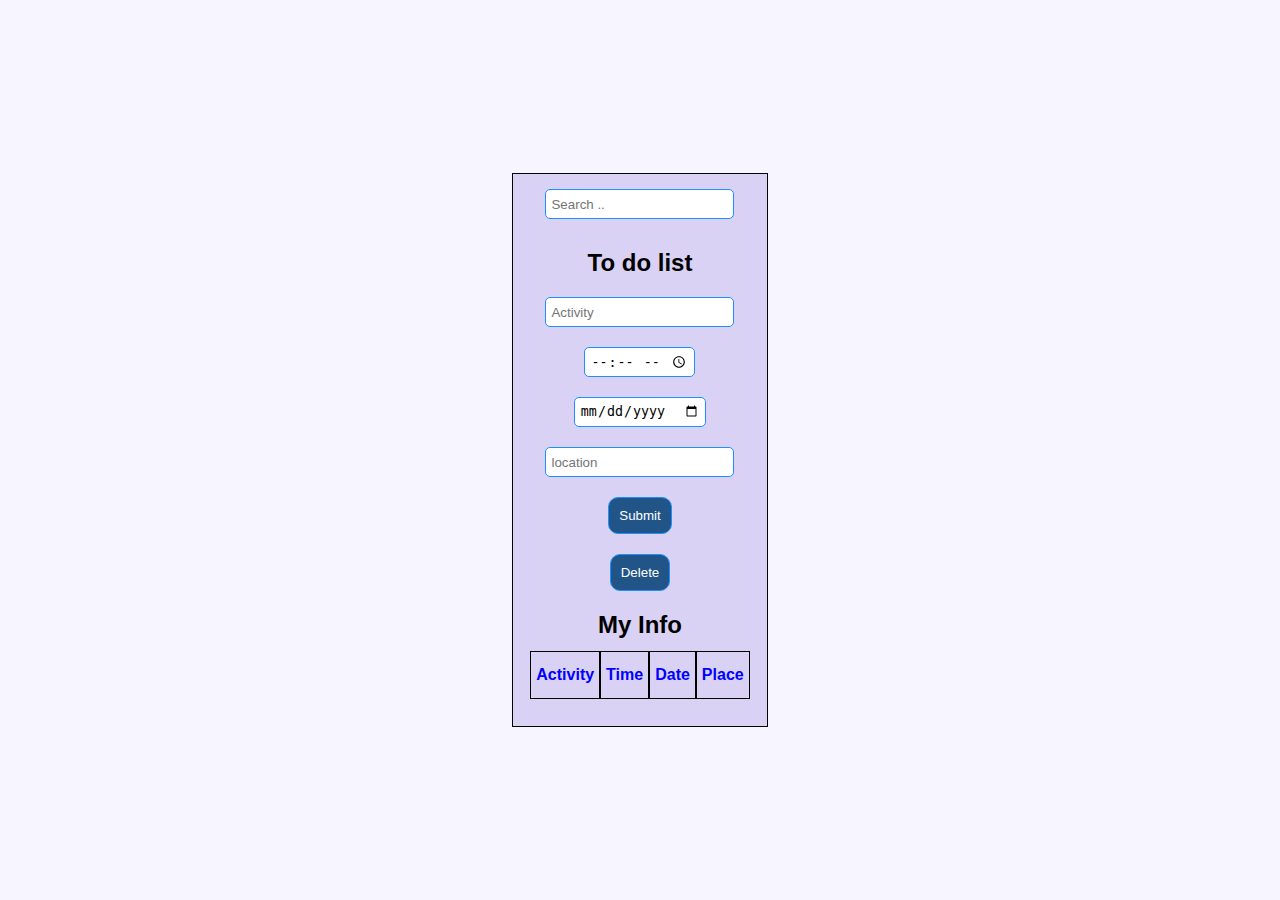
==== index.html @ 213347b8 "changes" ====
<!DOCTYPE html>
<html lang="en">
<head>
    <meta charset="UTF-8">
    <meta http-equiv="X-UA-Compatible" content="IE=edge">
    <meta name="viewport" content="width=device-width, initial-scale=1.0">
    <title>To do list</title>
    <link rel="stylesheet" href="index.css">
</head>
<body>
   <div class="container">
    <nav>
        <input id="searchbar" onkeyup="search()" type="search"
		name="search" placeholder="Search ..">
	
    </nav>
    <main>
        <h2>To do list</h2>
        <form role="form" onsubmit="toDo(event);">
            <div class="form-group">
                <input type="text" name="activity" id="activity" placeholder="Activity" required>
            </div>
            <div class="form-group">
                <input type="time" name="time" id="time" placeholder="Time" required>
            </div>
            <div class="form-group">
                <input type="date" name="date" id="date" placeholder="Date" required>
            </div>
            <div class="form-group">
                <input type="text" name="location" id="location" placeholder="location" required>
            </div>
            <div class="form-group">
                <button type="submit">Submit</button>
            </div>
        </form>
        <button onclick="deletebBtn()">Delete</button>

        <h2 class="myInfo">My Info</h2>
        <div  id="output">
           <table>
            <thead >
                <tr>
                    <th >Activity </th>
                    <th>Time</th>
                    <th >Date</th>
                    <th >Place</th>
                </tr>
            </thead>
            <tbody >
               
            </tbody>
           </table>
        </div>
        
    </main>
   </div>

    <script type="text/javascript" src="index.js"></script>
</body>
</html>
---- index.css ----
*{
    margin: 0;
    padding: 0;
    box-sizing: border-box;
}

.form-group{ 
    margin: 20px 0; 

}
.container{
    border: 1px solid black;
    max-width: 80vh;
    margin:  auto;
    background: #d9d2f4;
    padding: 5px 10px;
    
}
nav{
    text-align: center;
    padding: 10px;
}

input{ 
    height: 30px; 
    max-width: 100%; 
    padding: 5px; 
    border-radius: 5px;
    border: 1px solid dodgerblue;

}
input[type=text]:focus {
	width: 70%;
    background-color: rgb(17, 70, 105);
}


.item{
   display: table;
   list-style: none;
   
}


button{ 
    background: rgb(33, 85, 136); 
    border-radius: 10px;
    color: #fff; 
    padding: 10px; 
    border: solid 1px dodgerblue;
    cursor: pointer;
   
}
button:hover{
    background: rgb(153, 189, 226); 


}

html{
    font-family: 'Trebuchet MS', 'Lucida Sans Unicode', 'Lucida Grande', 'Lucida Sans', Arial, sans-serif;
}

body{
    background: #f7f5ff;
    display: flex;
    flex-flow: column;
    height: 100vh;

}
th{
    border: 1px solid black;
    padding: 5px;

}
table{
    border: none;
    padding: 0px;
    line-height: 4vh;
    margin: 0px;
    text-align: center;
    margin-left: auto;
margin-right: auto;

    

}
tr{
    color: blue;
    border-bottom: black;
    display: flex;
    flex-direction: row
    
    
    
}
td{
    border: 1px solid black;
    padding: 5px 5px;
    text-align: center;
    color: rgb(0, 0, 0);
    font-size: small;

    


}


main{
    flex: 1;
    margin: 20px 5px;
    text-align: center;

}
.myInfo{
    text-align: center;
    margin: 20px 10px 10px 10px;
}
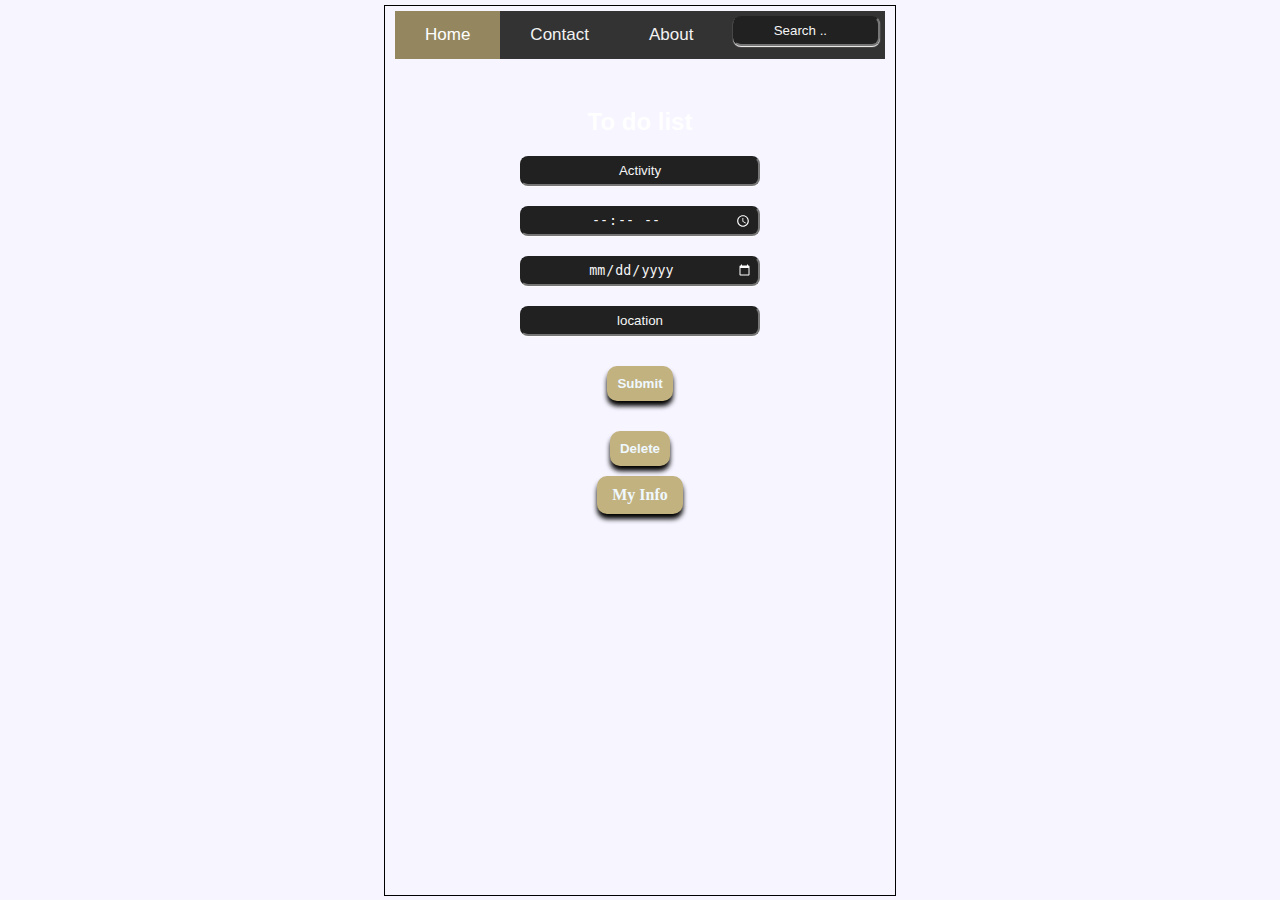
==== commit 5e8c1934: "changes" ====
--- a/index.html
+++ b/index.html
@@ -5,26 +5,34 @@
     <meta http-equiv="X-UA-Compatible" content="IE=edge">
     <meta name="viewport" content="width=device-width, initial-scale=1.0">
     <title>To do list</title>
+    <link rel="stylesheet" href="https://cdnjs.cloudflare.com/ajax/libs/font-awesome/4.7.0/css/font-awesome.min.css">
     <link rel="stylesheet" href="index.css">
 </head>
 <body>
    <div class="container">
-    <nav>
-        <input id="searchbar" onkeyup="search()" type="search"
-		name="search" placeholder="Search ..">
-	
+    <nav  class="topnav" id="myTopnav">
+        <ul>
+            <a href="index.html" class="active">Home</a>
+            <a href="#contact">Contact</a>
+            <a href="#about">About</a>
+            <a href="javascript:void(0);" class="icon" onclick="myFunction()">
+                <i class="fa fa-bars"></i>
+              </a>
+              <input id="searchbar" onkeyup="search()" type="search"
+              name="search" placeholder="Search ..">
+        </ul>
     </nav>
     <main>
         <h2>To do list</h2>
         <form role="form" onsubmit="toDo(event);">
             <div class="form-group">
-                <input type="text" name="activity" id="activity" placeholder="Activity" required>
+                <input type="text" name="activity" id="activity" placeholder="Activity"  required>
             </div>
             <div class="form-group">
-                <input type="time" name="time" id="time" placeholder="Time" required>
+                <input type="time" name="time"value="--:--" id="time" placeholder="Time" required>
             </div>
             <div class="form-group">
-                <input type="date" name="date" id="date" placeholder="Date" required>
+                <input type="date" name="date" id="date"value="dd / mm / yyyy" placeholder="Date" required>
             </div>
             <div class="form-group">
                 <input type="text" name="location" id="location" placeholder="location" required>
@@ -33,28 +41,14 @@
                 <button type="submit">Submit</button>
             </div>
         </form>
-        <button onclick="deletebBtn()">Delete</button>
+        <button onclick="deletebBtn()">Delete</button><br>
 
-        <h2 class="myInfo">My Info</h2>
-        <div  id="output">
-           <table>
-            <thead >
-                <tr>
-                    <th >Activity </th>
-                    <th>Time</th>
-                    <th >Date</th>
-                    <th >Place</th>
-                </tr>
-            </thead>
-            <tbody >
-               
-            </tbody>
-           </table>
-        </div>
+
+        <a href="myInfo.html" class="button">My Info</a> 
+       
         
     </main>
-   </div>
-
+    
     <script type="text/javascript" src="index.js"></script>
 </body>
 </html>--- a/index.css
+++ b/index.css
@@ -10,45 +10,53 @@
 }
 .container{
     border: 1px solid black;
-    max-width: 80vh;
+    max-width: 40%;
+    min-height: 99vh;
     margin:  auto;
-    background: #d9d2f4;
+    background-image: url("image\ 2.png");
     padding: 5px 10px;
-    
-}
-nav{
-    text-align: center;
-    padding: 10px;
-}
+    background-size: 80vw 100vh;
+    
+}
+
 
 input{ 
     height: 30px; 
-    max-width: 100%; 
+    width: 50%; 
     padding: 5px; 
     border-radius: 5px;
-    border: 1px solid dodgerblue;
-
-}
-input[type=text]:focus {
-	width: 70%;
-    background-color: rgb(17, 70, 105);
-}
-
-
-.item{
-   display: table;
-   list-style: none;
-   
-}
-
-
+    text-align: center;
+    background: #212121;
+    border-radius: 8px;;
+    color: whitesmoke;
+    box-shadow: 0px 1px 1px rgb(255, 252, 252); 
+
+
+}
+input::placeholder{
+    color: whitesmoke;
+
+}
+input::-webkit-calendar-picker-indicator{
+    filter: invert(100%);
+  }
+    #searchbar{
+        margin-top: 5px;
+        max-width: 30%;
+       margin-left: 10px;
+        
+    }
 button{ 
-    background: rgb(33, 85, 136); 
+    background: rgb(194,178,128);
+    box-shadow: 0px 5px 5px black; 
     border-radius: 10px;
-    color: #fff; 
+    font-style: normal;
+    font-weight: bolder;
+    color: aliceblue;
     padding: 10px; 
-    border: solid 1px dodgerblue;
+    border: none;
     cursor: pointer;
+    margin-top: 10px;
    
 }
 button:hover{
@@ -65,12 +73,17 @@
     background: #f7f5ff;
     display: flex;
     flex-flow: column;
-    height: 100vh;
-
-}
+    min-height: 100vh;
+
+
+}
+
 th{
     border: 1px solid black;
     padding: 5px;
+    width: 15vw;
+    background: rgb(194,178,128);
+
 
 }
 table{
@@ -80,40 +93,239 @@
     margin: 0px;
     text-align: center;
     margin-left: auto;
-margin-right: auto;
+    margin-right: auto;
+    overflow: auto;
+    max-width: 100%;
 
     
 
 }
 tr{
-    color: blue;
+    color: rgb(0, 0, 0);
+    
     border-bottom: black;
-    display: flex;
-    flex-direction: row
-    
-    
-    
-}
+    
+
+}
+
+
 td{
     border: 1px solid black;
     padding: 5px 5px;
     text-align: center;
-    color: rgb(0, 0, 0);
+    color: whitesmoke;
+    text-shadow:  5px 5px 5px black;
+    background-color: #979494;
     font-size: small;
-
-    
-
-
-}
+    width: 10vw;
+    
+
+}
+
+#activity-js{
+    width: 40vw;
+}
+.activity{
+    width: 30vw;
+}
+
 
 
 main{
     flex: 1;
     margin: 20px 5px;
     text-align: center;
+    color: white;
+    margin-top: 10%;
 
 }
 .myInfo{
     text-align: center;
     margin: 20px 10px 10px 10px;
-}+}
+
+
+.topnav {
+    overflow: hidden;
+    background-color: #333;
+    
+   
+    
+  }
+  
+  .topnav a {
+    float: left;
+    display: block;
+    color: #f2f2f2;
+    text-align: center;
+    padding: 14px 30px;
+    text-decoration: none;
+    font-size: 17px;
+  }
+ 
+  
+  .topnav a:hover {
+    background-color: #ddd;
+    color: black;
+  }
+  
+  .topnav a.active {
+    background: rgb(148, 135, 96);
+    color: white;
+
+    
+  }
+  
+  .topnav .icon {
+    display: none;
+    
+  }
+  a.button {
+    -webkit-appearance: button;
+    -moz-appearance: button;
+    appearance: button;
+
+    text-decoration: none;
+    font-family: 'Inder';
+    font-style: normal;
+    font-weight: bolder;
+   
+
+    margin: 10px auto;
+    padding: 10px 15px;
+    display: block;
+    color: aliceblue;
+    background: rgb(194,178,128);
+    box-shadow: 0px 5px 5px black; 
+    border-radius: 10px;
+    max-width: fit-content;
+    
+}
+
+a.button:active{
+opacity: 1;
+background-color: #80BF82;
+color: black;
+}
+@media screen and (max-width: 915px) {
+    .topnav a {
+        
+        padding: 14px 20px;
+        
+        
+      }
+
+}
+  @media screen and (max-width: 653px) {
+    .topnav a:not(:first-child) {display: none;}
+    .topnav a.icon {
+      float: right;
+      display: block;
+    padding: 14px 5px 14px 20px;
+    
+
+
+    }
+   
+    #searchbar{
+        margin-right: 40px;
+        max-width: 40%;
+
+    }
+   
+
+    table{
+        display: block;
+        font-size: small;
+        width: 100%;
+        
+    }
+    
+    td{
+        width: 25vw;
+        font-size: 10px;
+        
+    }
+    #activity-js{
+        width: 40vw;
+    }
+    .activity{
+        width: 40vw;
+
+    }
+    .container{
+        max-width: 100%;
+        height: 40vh;
+        margin: 0%;
+        padding: 0%;
+        background-size: cover;
+
+
+    }
+    #time{
+        background: url(time.jpg) no-repeat scroll 7px 7px;
+        padding-left:30px;
+        background-size: 30px;
+        background-color: #212121;
+        background-position: right;
+        background-blend-mode:difference;
+
+        }
+        #date{
+            background: url(date.jpg) no-repeat scroll 7px 7px;
+            padding-left:10px;
+            background-size: 35px;
+            background-color: #212121;
+            background-position: right;
+            background-blend-mode:difference;
+    
+            }
+
+      
+   
+  }
+  
+  @media screen and (max-width:600px) {
+    .topnav.responsive {position: relative;}
+    .topnav.responsive .icon {
+      position: absolute;
+      right: 0;
+      top: 0;
+      
+      
+    }
+    .topnav.responsive a {
+      float: none;
+      display: block;
+      text-align: left;
+   
+      
+      
+    }
+  
+    
+  }
+/* 
+@media screen and (max-width:600px) {
+    .container-grid{
+        width: 95%;
+    }
+    table{
+        display: block;
+        font-size: small;
+        width: 100%;
+        
+    }
+    
+    td{
+        width: 15vw;
+        font-size: 10px;
+    }
+    #activity{
+        width: 40vw;
+    }
+    .activity{
+        width: 40vw;
+
+    }
+} */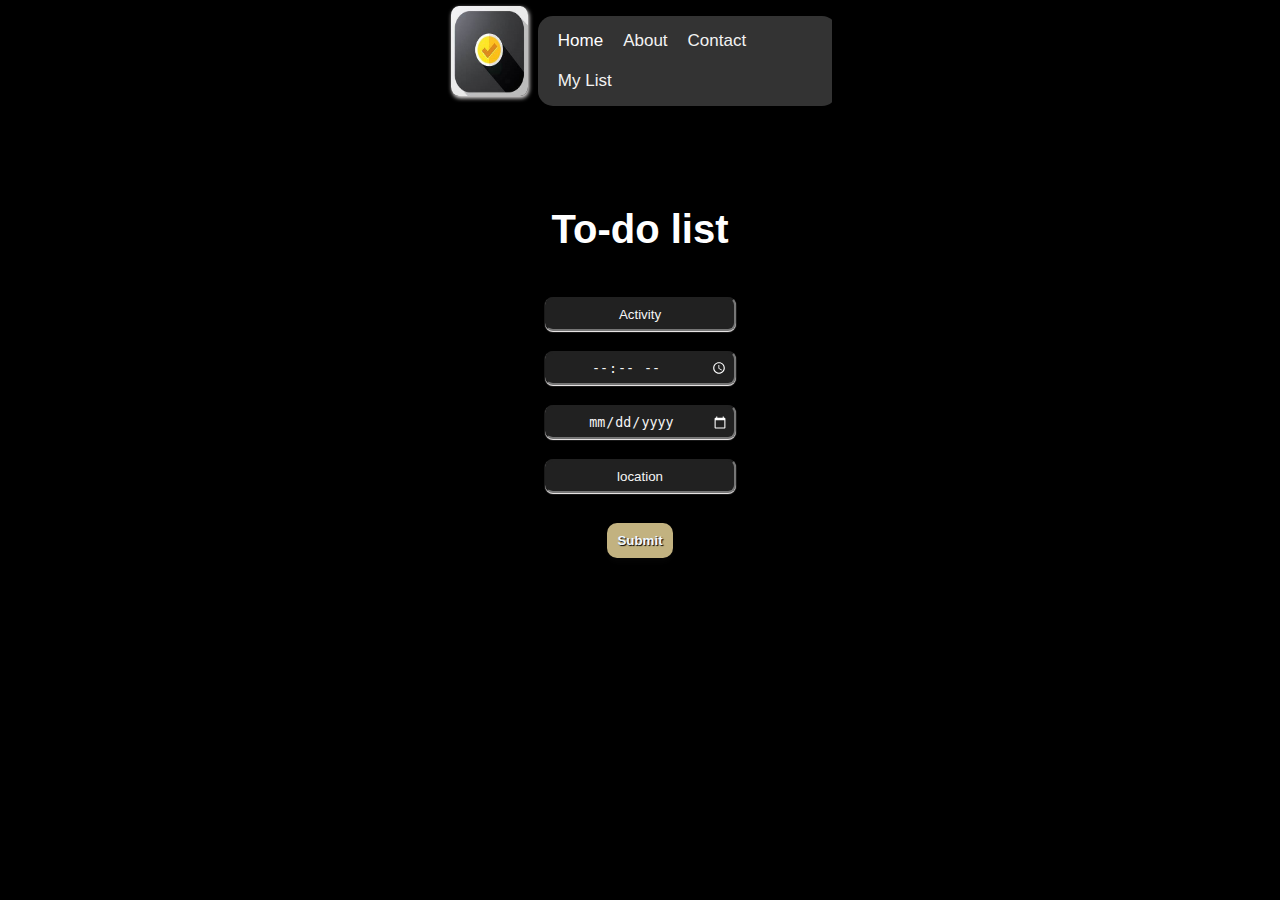
==== commit e503a296: "changes made" ====
--- a/index.html
+++ b/index.html
@@ -1,54 +1,168 @@
 <!DOCTYPE html>
 <html lang="en">
 <head>
-    <meta charset="UTF-8">
-    <meta http-equiv="X-UA-Compatible" content="IE=edge">
-    <meta name="viewport" content="width=device-width, initial-scale=1.0">
-    <title>To do list</title>
-    <link rel="stylesheet" href="https://cdnjs.cloudflare.com/ajax/libs/font-awesome/4.7.0/css/font-awesome.min.css">
-    <link rel="stylesheet" href="index.css">
+  <meta propperty="og: title" content="Use my new app !">
+  <meta propperty="og: type" content="App">
+  <meta propperty="og: image" content="logo.jpg">
+  <meta propperty="og: description" content=" Vocabulary Checker is the right app for you to make  all your activities memorable. Use it now! ">
+  <meta propperty="og: name" content="To-do list">
+  <meta charset="UTF-8">
+  <meta http-equiv="X-UA-Compatible" content="IE=edge">
+  <meta name="viewport" content="width=device-width, initial-scale=1.0">
+  <link rel="stylesheet" href="https://cdnjs.cloudflare.com/ajax/libs/font-awesome/4.7.0/css/font-awesome.min.css">
+    <link rel="stylesheet" href="styles.css">
+    <title>To-do list</title>
 </head>
 <body>
-   <div class="container">
-    <nav  class="topnav" id="myTopnav">
-        <ul>
-            <a href="index.html" class="active">Home</a>
-            <a href="#contact">Contact</a>
-            <a href="#about">About</a>
-            <a href="javascript:void(0);" class="icon" onclick="myFunction()">
-                <i class="fa fa-bars"></i>
-              </a>
-              <input id="searchbar" onkeyup="search()" type="search"
-              name="search" placeholder="Search ..">
-        </ul>
-    </nav>
-    <main>
-        <h2>To do list</h2>
-        <form role="form" onsubmit="toDo(event);">
-            <div class="form-group">
-                <input type="text" name="activity" id="activity" placeholder="Activity"  required>
-            </div>
-            <div class="form-group">
-                <input type="time" name="time"value="--:--" id="time" placeholder="Time" required>
-            </div>
-            <div class="form-group">
-                <input type="date" name="date" id="date"value="dd / mm / yyyy" placeholder="Date" required>
-            </div>
-            <div class="form-group">
-                <input type="text" name="location" id="location" placeholder="location" required>
-            </div>
-            <div class="form-group">
-                <button type="submit">Submit</button>
-            </div>
-        </form>
-        <button onclick="deletebBtn()">Delete</button><br>
+    
+    
+      <div class="container">
+        <header>
+          <img id="logo" src="logo.jpg">
+      
+          <nav class="topnav" id="myTopnav">
+            <ul class="tabs">
+              <a data-tab-target="#homeEl" class="active tab">Home</a>
+              <a data-tab-target="#aboutEl" class="tab">About </a>
+              <a data-tab-target="#contactEl" class="tab">Contact </a>
+              <a data-tab-target="#myListEl" class="tab">My List </a>
 
+              <a href="javascript:void(0);" class="icon" onclick="myFunction()">
+                <i class="fa fa-bars"></i></a>
+            </ul>
+          </nav>
+        
+        </header>
+           
+            <main>
+               
+                
+                  <div class="tab-content">
+                    <div id="homeEl" data-tab-content class="active">
+                      <div class="home">
+                        <h1>To-do list</h1>
+                        <form role="form" onsubmit="toDo(event);">
+                            <div class="form-group">
+                                <input class="form-inputs"  type="text" name="activity" id="activity" placeholder="Activity"  required>
+                            </div>
+                            <div class="form-group">
+                                <input class="form-inputs" type="time" name="time"value="--:--" id="time" placeholder="Time" required>
+                            </div>
+                            <div class="form-group">
+                                <input class="form-inputs" type="date" name="date" id="date"value="dd / mm / yyyy" placeholder="Date" required>
+                            </div>
+                            <div class="form-group">
+                                <input class="form-inputs" type="text" name="location" id="location" placeholder="location" required>
+                            </div>
+                            <div class="form-group">
+                                <button type="submit">Submit</button>
+                            </div>
+                        </form>
+                
+                        <!-- <a href="myInfo.html" class="button">My Info</a>  -->
+                       
+                          
+                      </div>
+                    </div>
+                    <div id="aboutEl" data-tab-content>
+                      <div class="about">
+                        <section>
+                          <article>
+                            <h3>Aymen Alkhawlani</h3>
+                            <p>I'm studying Front-End Web Development. I have a strong passion for programming languages. I'm a fast learner and always eager to learn!</p>
+                            <img src="profile.jpg" alt=" my profile "><br>
+                          </article>
+                          <article>
+                            <button class="btn-form" type="button"><a href="data-tab-target='#aboutEl' class='tab'">Contact</a> </button>
+                  
+                          </article>
+                        </section>
+                        
+                      </div>
 
-        <a href="myInfo.html" class="button">My Info</a> 
-       
+                    </div>
+                    <div id="contactEl" data-tab-content>
+                      <div class="about">
+                        <section>
+                          <article>
+                            <p> Please contact me if you have any problems or suggestions to improve the app:</p>
+                              <address>
+                               
+                            <a href="tel:07956645957"> <img src="cell-phone-icon.jpg" class="icon"></a>
+                            <a href="mailto:alkhawlaniamen.gmail.com"><img class="icon"
+                                src="gmail.png"></a>
+                            <a href="https://goo.gl/maps/4utZFiTRn1RaTB9a8"> <img class="icon"
+                            src="location.png"></a>
+                            <a href="https://www.facebook.com/loy20201"> <img class="icon"
+                              src="facebook.png"></a>					
+                              <a href="#"> <img src="link-icon.png" class="icon"></a>
+                              <a href="https://wa.me/447956645957"> <img src="whatsapp.jpg" class="icon"></a>
+                               
+                             
+                              </address>
+                          </article>
+                        </section>
+                        <form action="https://formsubmit.co/8752a28c32d6c5be422399626f769b02" method="POST">
+                          <input class="contact-message" type="text" placeholder="Name" name="name" required><br>
+                          <input class="contact-message" type="email"  name="email"  placeholder="Email Address" required><br>
+                          
+                          <input class="contact-message" type="hidden" name="_captcha" value="false">
+                          <textarea  type="text" name="message" placeholder="Write your message here" required></textarea><br>
+                          <button class="btn-form" type="submit">Send</button>
+                          <button class="btn-form" type="reset">Reset</button>
+                      
+                      </form>
+                      </div>
+                      
+                      </div>
+                      <div id="myListEl" data-tab-content>
+                      <div class="about">
+                          <h3 class="myInfo">My List</h3>
+                          <input  id="searchbar" oninput="search()" type="search"
+                          name="search" placeholder="Search ..">
+                          <div  id="output">
+                             <table>
+                              <thead >
+                                  <tr>
+                                      <th class="activity" >Activity </th>
+                                      <th>Time</th>
+                                      <th >Date</th>
+                                      <th >Place</th>
+                                  </tr>
+                              </thead>
+                              <tbody >
+                                 
+                              </tbody>
+                             </table>
+                          </div>
+                          <button class="btn-form" onclick="deletebBtn()">Delete</button><br>
+                      
+                      
+                         </div>
+                         
+                      
+                          
+                      
+                      </div>
+                      
+                    
+            </main>
+            <footer>
+              
+              <p>
+                <code>Copyright (c) 2022 Vocabulary Checker</code>
+              </p>
         
-    </main>
-    
-    <script type="text/javascript" src="index.js"></script>
-</body>
-</html>+          </footer>
+          
+          
+          
+        
+        
+        </div> 
+
+  <script src="index.js"></script>
+
+  </body>
+</html>
+
--- a/styles.css
+++ b/styles.css
@@ -0,0 +1,565 @@
+[data-tab-content] {
+    display: none;
+    border-radius: 10px; 
+    padding: 10px;
+    max-width: 95%; 
+    min-height: 30vh;
+
+    
+}
+
+
+
+  
+  .active[data-tab-content] {
+    display: block;
+    
+    
+  }
+  
+ 
+  
+  .tabs {
+    /* display: flex; */
+    display: inline-block;
+    flex-direction: column;
+    justify-content: space-around;
+    list-style-type: none;
+    color: black;
+    background-color: #ffb662;
+    border-radius: 15px;
+    text-align: center;
+    margin-top: 10px;
+    background-color: #333;
+    width: 95%;
+    margin-right: auto;
+    margin-left: auto;
+    padding :5px 10px;
+    box-shadow: 0px 3px 1px black;
+
+  }
+  
+  /* .tab {
+    cursor: pointer;
+    padding: 10px;
+    font-weight: bold;
+    border-radius: 5px;
+    
+  } */
+  
+
+  /* .tab:active {
+    background-color: #AAA;
+    
+  }
+  
+  .tab-content {
+    margin-left: 0px;
+    margin-right: 0px;
+    
+  }
+   */ 
+
+
+
+
+*{
+    margin: 0px;
+    padding: 0px;
+}
+body{
+background-color: black;
+
+}
+.form-group{ 
+    margin: 20px 0; 
+
+}
+.container{
+    border: 1px solid black;
+    max-width: 30%;
+    min-height: 98vh;
+    margin:  auto;
+    background-image: url("image\ 2.png");
+    padding: 5px 5px;
+    background-size: 80vw 100vh;
+    
+}
+
+
+.form-inputs{ 
+    height: 20px; 
+    width: 50%; 
+    padding: 5px; 
+    border-radius: 5px;
+    text-align: center;
+    background: #212121;
+    border-radius: 8px;;
+    color: whitesmoke;
+    box-shadow: 0px 1px 1px rgb(255, 252, 252); 
+
+
+}
+.form-inputs::placeholder{
+    color: whitesmoke;
+
+}
+.form-inputs::-webkit-calendar-picker-indicator{
+    filter: invert(100%);
+  }
+    #searchbar{
+        margin-top: 5px;
+        max-width: 30%;
+       margin-left: 10px;
+        
+    }
+button{ 
+    background: rgb(194,178,128);
+    box-shadow: 0px 5px 5px rgb(4, 4, 4); 
+    border-radius: 10px;
+    font-style: normal;
+    font-weight: bolder;
+    color: aliceblue;
+    padding: 10px; 
+    border: none;
+    cursor: pointer;
+    margin-top: 10px;
+    text-shadow: 1px 1px 1px black;
+   
+}
+button:hover{
+    background: rgb(226, 232, 232);
+    color: #212121; 
+    border: 1px solid black;
+    
+
+}
+button:active{
+    background: rgb(226, 232, 232);
+    color: #212121; 
+    border: 1px solid black;
+
+
+}
+
+html{
+    font-family: 'Trebuchet MS', 'Lucida Sans Unicode', 'Lucida Grande', 'Lucida Sans', Arial, sans-serif;
+}
+
+/* body{
+    background: #f7f5ff;
+    display: flex;
+    flex-flow: column;
+    min-height: 100vh;
+
+
+} */
+
+th{
+    border: 1px solid black;
+    padding: 5px;
+    width: 25%;
+    background: rgb(194,178,128);
+
+
+}
+table{
+    border: none;
+    padding: 0px;
+    line-height: 4vh;
+    margin: 0px;
+    text-align: center;
+    margin-left: auto;
+    margin-right: auto;
+    overflow: auto;
+    max-width: 100%;
+
+    
+
+}
+tr{
+    color: rgb(0, 0, 0);
+    
+    border-bottom: black;
+
+    
+
+    
+
+}
+
+
+td{
+    border: 1px solid black;
+    padding: 5px 5px;
+    text-align: center;
+    color: whitesmoke;
+    text-shadow:  5px 5px 5px black;
+    background-color: #979494;
+    font-size: small;
+    width: 25%;
+    
+
+}
+
+#activity-js{
+    width: 40vw;
+}
+.activity{
+    width: 40vw;
+}
+
+
+
+main{
+    flex: 1;
+    margin: 20px 5px;
+    text-align: center;
+    color: white;
+    margin-top: 20%;
+    
+
+}
+.myInfo{
+    text-align: center;
+    margin: 20px 10px 10px 10px;
+}
+
+
+
+
+.topnav {
+    overflow: hidden;
+    /* background-color: #333; */
+    
+    
+  
+   
+    
+  }
+
+  .topnav a {
+    float: left;
+    display: block;
+    color: #f2f2f2;
+    text-align: center;
+    padding: 10px 10px;
+    text-decoration: none;
+    font-size: 17px;
+    
+    
+  }
+ 
+  .topnav a:hover {
+    
+    cursor: pointer;
+
+  }
+  .topnav a:active {
+    background-color: #ddd;
+    max-width: fit-content;
+    color: black;
+    margin: 0px;
+    padding: 7px;
+    
+
+  }
+  
+  .topnav a.active {
+    color: white;
+
+
+    
+  }
+  
+  .topnav .icon {
+    display: none;
+
+    
+  }
+
+  /* about and contact pages */
+
+address a{
+    color: whitesmoke;
+}
+
+.icon {
+	max-width: 15px;
+	max-height: 15px;
+	padding: 1px 1px;
+	margin: 5px 2.5px;
+    aspect-ratio: 3/3;
+    
+}
+
+article p, h1{
+    color: white;
+    padding: 10px;
+}
+
+/* Add a hover effect if you want */
+.fa:hover {
+	opacity: 0.7;
+}
+img{
+    max-width: 40%;
+    margin: 5% 0px;
+    border-radius: 5px;
+    box-shadow: 1px 2px 4px rgb(250, 247, 247);
+
+}
+
+.about{
+    max-width: 80%;
+    min-height: auto;
+    background-color: rgb(45, 43, 43);
+    margin-left: auto;
+    margin-right: auto;
+    border-radius: 10px;
+    padding: 5%;
+    background-image: url("vc.jpg");
+    background-size:cover;
+    background-position: center;
+    background-blend-mode:overlay;    
+}
+p{
+    line-height: 3vh;
+    font-size: small;
+
+}
+h1{
+    font-size: 40px;
+    margin-bottom: 10%;
+    text-shadow: 5px 5px 5px black;
+}
+h3{
+    color: whitesmoke;
+    font-size: large;
+    line-height: 3vh;
+
+}
+
+.btn-form{
+    padding: 5px 10px;
+    border-radius: 5px;
+    font-weight: 900;
+    background: rgb(194,178,128);
+    color: whitesmoke;
+    box-shadow: 1px 2px 3px rgb(255, 253, 253);
+
+
+}
+.btn-form:hover{
+    background: rgb(226, 232, 232);
+    color: #212121; 
+    border: 1px solid black;
+
+
+}
+.btn-form:active{
+    color: #0c0c0c;
+    background-color: #fbfbfb;
+    border: 1px solid black;
+
+}
+.contact-message{
+    padding: 5px 10px;
+    margin: 10px  0px;
+    background-color: #f5f4f4;
+    border-radius: 10px;
+    height: 10px; 
+    max-width: 40%;     
+    font-size: 10px;
+    color: #212121;
+    box-shadow: 0px 1px 1px rgb(250, 247, 247);
+    text-align: center;
+
+
+}
+ #searchbar{
+    padding: 5px 10px;
+    margin: 10px  0px;
+    background-color: #f5f4f4;
+    border-radius: 10px;
+    height: 4vh; 
+    max-width: 70vw;     
+    font-size: 10px;
+    color: #212121;
+    box-shadow: 0px 1px 1px rgb(250, 247, 247);
+    text-align: center;
+
+
+}
+
+textarea{
+    height: 10vh; 
+    width: 80%;
+    padding: 5px 10px;
+    margin: 10px  0px;
+    background-color: #f5f4f4;
+    border-radius: 10px;
+    
+    font-size: 10px;
+    color: #212121;
+    box-shadow: 0px 1px 1px rgb(250, 247, 247);
+    text-align: center;
+}
+
+button >a{
+    text-decoration: none;
+    color: aliceblue;
+
+}
+
+button >a:hover{
+    text-decoration: none;
+    color: rgb(6, 6, 6);
+
+}
+.contact-message:valid {
+    
+    border: none;
+    outline: 2px solid rgb(14, 168, 11);
+}
+
+   
+#logo{
+max-width: 20%;
+/* aspect-ratio: 5/3; */
+height: 10vh;
+border-radius: 10%;
+float: left;
+margin: 0px 10px 0px 3px;
+}
+
+
+
+
+/* footer for all tabs */
+footer{
+    color: black;
+    display:block;
+    margin-top: 30%;
+    text-align: center;
+
+}
+
+
+
+
+@media screen and (max-width: 915px) {
+    .topnav a {
+        
+        padding: 4px 10px;
+    margin-top: 5px;
+        
+        
+      }
+   
+
+}
+  @media screen and (max-width: 1061px) {
+    .topnav a:not(:first-child) {display: none;}
+    .topnav a.icon {
+      float: right;
+      display: block;
+    padding: 4px 5px 4px 10px;
+    margin-top: 10px;
+
+    
+
+
+    }
+  
+   #logo{
+    margin: 5px ;
+   }
+    #searchbar{
+        margin-right: 40px;
+        max-width: 40%;
+
+    }
+   
+
+    table{
+        display: block;
+        font-size: small;
+        max-width: 100%;
+        
+    }
+     
+    /* td{
+        width: 35vw;
+        font-size: 10px;
+        
+    } 
+    th{
+        width: 35vw;
+        font-size: 10px;
+
+    } */
+     #activity-js{
+        width: 40vw;
+    }
+    .activity{
+        width: 40vw;
+
+    } 
+    .container{
+        max-width: 100%;
+        min-height: 100vh;
+        margin: 0%;
+        padding: 0%;
+        background-size: cover;
+
+
+    }
+    footer{
+        margin-top: 40%;
+    }
+    
+    #time{
+        background: url(time.jpg) no-repeat scroll 7px 7px;
+        background-size: 30px;
+        background-color: #212121;
+        background-position: right;
+        background-blend-mode:difference;
+
+        }
+        #date{
+            background: url(date.jpg) no-repeat scroll 7px 7px;
+            background-size: 35px;
+            background-color: #212121;
+            background-position: right;
+            background-blend-mode:difference;
+    
+            }
+
+      
+   
+  }
+  
+  @media screen and (max-width:1061px) {
+    .topnav.responsive {position: relative;}
+    .topnav.responsive .icon {
+      position: absolute;
+      right: 0;
+      top: 0;
+
+      
+      
+      
+    }
+    .topnav.responsive a {
+      float: none;
+      display: block;
+      text-align: left;
+      
+   
+      
+      
+    }
+  
+    
+  }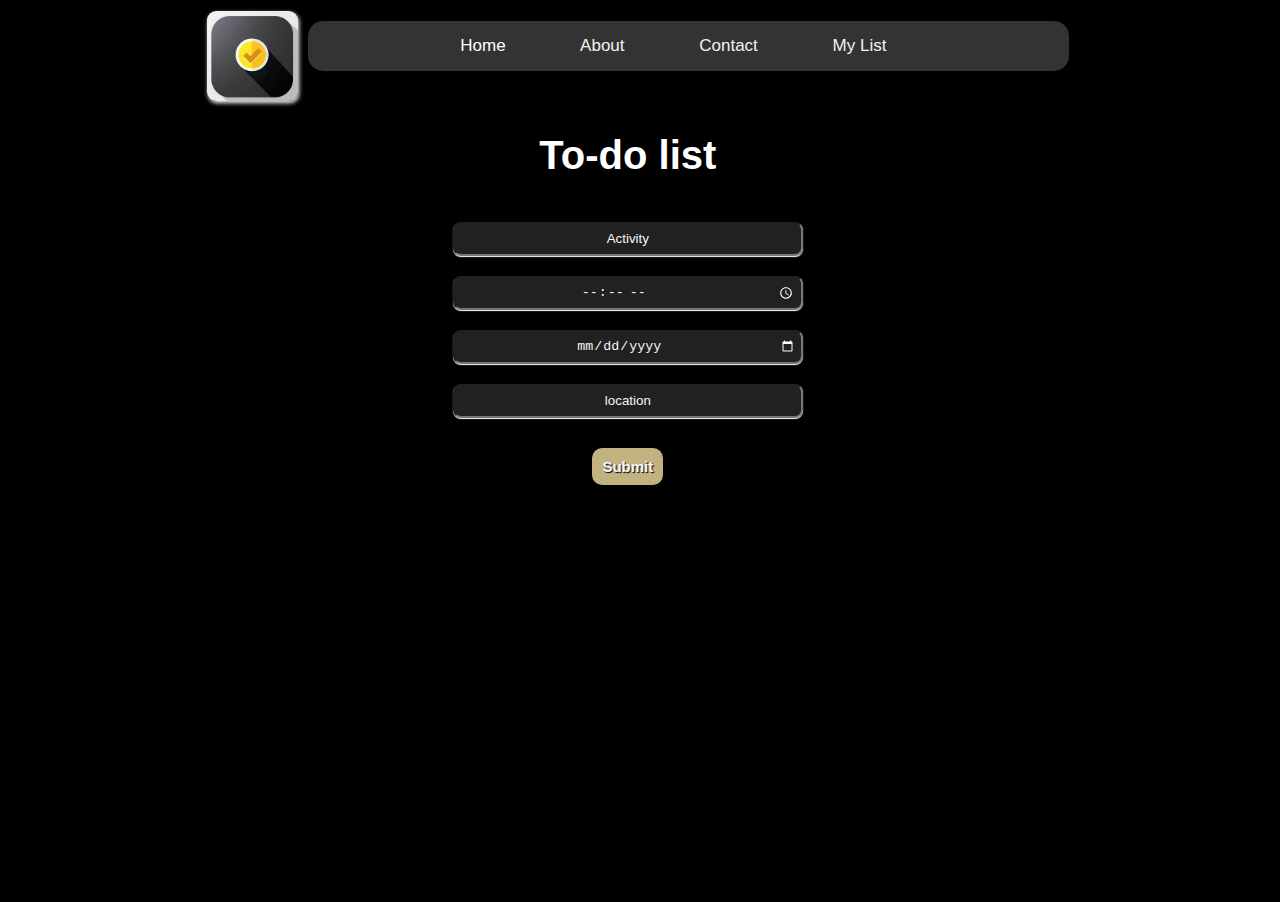
==== commit 8bc0a1e3: "changes" ====
--- a/index.html
+++ b/index.html
@@ -27,7 +27,7 @@
               <a data-tab-target="#contactEl" class="tab">Contact </a>
               <a data-tab-target="#myListEl" class="tab">My List </a>
 
-              <a href="javascript:void(0);" class="icon" onclick="myFunction()">
+              <a href="javascript:void(0);" class="nav-icon" onclick="myFunction()">
                 <i class="fa fa-bars"></i></a>
             </ul>
           </nav>
@@ -59,7 +59,7 @@
                             </div>
                         </form>
                 
-                        <!-- <a href="myInfo.html" class="button">My Info</a>  -->
+                        <!-- <a href="#myListEl" class="button">My Info</a>  -->
                        
                           
                       </div>
@@ -73,7 +73,7 @@
                             <img src="profile.jpg" alt=" my profile "><br>
                           </article>
                           <article>
-                            <button class="btn-form" type="button"><a href="data-tab-target='#aboutEl' class='tab'">Contact</a> </button>
+                            <button class="btn-form" type="button"><a href="email">Contact</a> </button>
                   
                           </article>
                         </section>
@@ -145,7 +145,7 @@
                       
                       </div>
                       
-                    
+                  </div>
             </main>
             <footer>
               
--- a/styles.css
+++ b/styles.css
@@ -29,12 +29,12 @@
     background-color: #ffb662;
     border-radius: 15px;
     text-align: center;
-    margin-top: 10px;
+    margin-top: 20px;
     background-color: #333;
     width: 95%;
     margin-right: auto;
     margin-left: auto;
-    padding :5px 10px;
+    padding :15px 10px;
     box-shadow: 0px 3px 1px black;
 
   }
@@ -50,15 +50,15 @@
 
   /* .tab:active {
     background-color: #AAA;
-    
-  }
-  
-  .tab-content {
+    padding: 5px;
+  } */
+  
+  /* .tab-content {
     margin-left: 0px;
     margin-right: 0px;
     
   }
-   */ 
+    */
 
 
 
@@ -69,6 +69,9 @@
 }
 body{
 background-color: black;
+/* display: flex;
+    flex-flow: column; */
+    /* min-height: 90vh; */
 
 }
 .form-group{ 
@@ -77,16 +80,48 @@
 }
 .container{
     border: 1px solid black;
-    max-width: 30%;
-    min-height: 98vh;
-    margin:  auto;
+    max-width: 70%;
+    min-height: 100vh;
+    margin: 0px auto;
     background-image: url("image\ 2.png");
-    padding: 5px 5px;
-    background-size: 80vw 100vh;
-    
-}
-
-
+    padding: 0px;
+    background-size: cover;
+    background-size: 100vw 100vh;
+    background-repeat: no-repeat;
+    
+}
+
+main{
+    /* flex: 1; */
+    margin: 0px 5px;
+    text-align: center;
+    color: white;
+    margin-top: 0%;
+    
+
+}
+#logo{
+    max-width: 20%;
+    /* aspect-ratio: 5/3; */
+    height: 10vh;
+    border-radius: 10%;
+    float: left;
+    margin: 10px 10px 0px 15px;
+    }
+    
+    
+    
+    
+    /* footer for all tabs */
+    footer{
+        color: black;
+        display:block;
+        margin-top: 0%;
+        margin-bottom: 0%;
+        text-align: center;
+    
+    }
+    
 .form-inputs{ 
     height: 20px; 
     width: 50%; 
@@ -100,6 +135,7 @@
 
 
 }
+
 .form-inputs::placeholder{
     color: whitesmoke;
 
@@ -121,19 +157,14 @@
     font-weight: bolder;
     color: aliceblue;
     padding: 10px; 
+    font-size:15px;
     border: none;
     cursor: pointer;
     margin-top: 10px;
     text-shadow: 1px 1px 1px black;
    
 }
-button:hover{
-    background: rgb(226, 232, 232);
-    color: #212121; 
-    border: 1px solid black;
-    
-
-}
+
 button:active{
     background: rgb(226, 232, 232);
     color: #212121; 
@@ -165,13 +196,13 @@
 }
 table{
     border: none;
+    display: inline-block;
     padding: 0px;
     line-height: 4vh;
-    margin: 0px;
     text-align: center;
     margin-left: auto;
     margin-right: auto;
-    overflow: auto;
+    /* overflow: auto; */
     max-width: 100%;
 
     
@@ -203,23 +234,15 @@
 }
 
 #activity-js{
-    width: 40vw;
+    width: 30vw;
 }
 .activity{
-    width: 40vw;
-}
-
-
-
-main{
-    flex: 1;
-    margin: 20px 5px;
-    text-align: center;
-    color: white;
-    margin-top: 20%;
-    
-
-}
+    width: 30vw;
+}
+
+
+
+
 .myInfo{
     text-align: center;
     margin: 20px 10px 10px 10px;
@@ -239,15 +262,16 @@
   }
 
   .topnav a {
-    float: left;
-    display: block;
+    /* float: left; */
+    display: inline;
     color: #f2f2f2;
     text-align: center;
-    padding: 10px 10px;
+    padding: 10px 50px 10px 20px;
     text-decoration: none;
     font-size: 17px;
     
     
+    
   }
  
   .topnav a:hover {
@@ -255,7 +279,7 @@
     cursor: pointer;
 
   }
-  .topnav a:active {
+  /* .topnav a:active {
     background-color: #ddd;
     max-width: fit-content;
     color: black;
@@ -263,7 +287,7 @@
     padding: 7px;
     
 
-  }
+  } */
   
   .topnav a.active {
     color: white;
@@ -272,7 +296,7 @@
     
   }
   
-  .topnav .icon {
+  .topnav .nav-icon {
     display: none;
 
     
@@ -296,32 +320,45 @@
 article p, h1{
     color: white;
     padding: 10px;
+    
 }
 
 /* Add a hover effect if you want */
-.fa:hover {
+/* .fa:hover {
 	opacity: 0.7;
-}
+} */
 img{
-    max-width: 40%;
+    max-width: 20%;
     margin: 5% 0px;
     border-radius: 5px;
     box-shadow: 1px 2px 4px rgb(250, 247, 247);
 
 }
+.home{
+    max-width: 80%;
+    margin-left: auto;
+    margin-right: auto;
+    border-radius: 10px;
+    margin-top: 5%;
+    margin-bottom: 20%;
+
+   
+     /* padding-bottom: 5%; */
+ 
+ }
 
 .about{
-    max-width: 80%;
+    max-width: 60%;
     min-height: auto;
     background-color: rgb(45, 43, 43);
     margin-left: auto;
     margin-right: auto;
     border-radius: 10px;
-    padding: 5%;
-    background-image: url("vc.jpg");
-    background-size:cover;
-    background-position: center;
-    background-blend-mode:overlay;    
+    padding: 15px 45px 35px 45px;
+    margin-top: 5%;
+    margin-bottom: 20%;
+
+   
 }
 p{
     line-height: 3vh;
@@ -330,8 +367,9 @@
 }
 h1{
     font-size: 40px;
-    margin-bottom: 10%;
+    /* margin-bottom: 10%; */
     text-shadow: 5px 5px 5px black;
+    margin-bottom: 5%;
 }
 h3{
     color: whitesmoke;
@@ -350,7 +388,7 @@
 
 
 }
-.btn-form:hover{
+.btn-form:active{
     background: rgb(226, 232, 232);
     color: #212121; 
     border: 1px solid black;
@@ -368,7 +406,7 @@
     margin: 10px  0px;
     background-color: #f5f4f4;
     border-radius: 10px;
-    height: 10px; 
+    height: 15px; 
     max-width: 40%;     
     font-size: 10px;
     color: #212121;
@@ -382,12 +420,13 @@
     margin: 10px  0px;
     background-color: #f5f4f4;
     border-radius: 10px;
-    height: 4vh; 
-    max-width: 70vw;     
-    font-size: 10px;
+    min-height: 4vh; 
+    max-width: 90vw;     
+    font-size: 15px;
     color: #212121;
     box-shadow: 0px 1px 1px rgb(250, 247, 247);
     text-align: center;
+    
 
 
 }
@@ -424,31 +463,11 @@
 }
 
    
-#logo{
-max-width: 20%;
-/* aspect-ratio: 5/3; */
-height: 10vh;
-border-radius: 10%;
-float: left;
-margin: 0px 10px 0px 3px;
-}
-
-
-
-
-/* footer for all tabs */
-footer{
-    color: black;
-    display:block;
-    margin-top: 30%;
-    text-align: center;
-
-}
-
-
-
-
-@media screen and (max-width: 915px) {
+
+
+
+
+/* @media screen and (max-width: 915px) {
     .topnav a {
         
         padding: 4px 10px;
@@ -458,26 +477,29 @@
       }
    
 
-}
-  @media screen and (max-width: 1061px) {
+} */
+  @media screen and (max-width: 600px) {
     .topnav a:not(:first-child) {display: none;}
-    .topnav a.icon {
+    .topnav a.nav-icon {
       float: right;
       display: block;
-    padding: 4px 5px 4px 10px;
-    margin-top: 10px;
-
-    
-
-
-    }
+    padding: 0px 5px 0px 10px;
+    margin-top: 0px;
+
+    
+
+
+    }
+
   
    #logo{
     margin: 5px ;
    }
     #searchbar{
-        margin-right: 40px;
-        max-width: 40%;
+        width: 50%;
+        padding: 5px;
+        min-height: 2vh;
+        font-size: 10px;
 
     }
    
@@ -488,26 +510,36 @@
         max-width: 100%;
         
     }
+    .about{
+        max-width: 100%;
+        margin: 30% auto;
+        padding: 15px 25px 35px 25px;
+
+    }
+    .home{
+        margin: 30% auto;
+
+    }
      
-    /* td{
-        width: 35vw;
+    td{
+        width: 25%;
         font-size: 10px;
         
     } 
     th{
-        width: 35vw;
+        width: 25%;
         font-size: 10px;
 
-    } */
+    }
      #activity-js{
-        width: 40vw;
+        width: 60vw;
     }
     .activity{
-        width: 40vw;
+        width: 60vw;
 
     } 
     .container{
-        max-width: 100%;
+        max-width: 99%;
         min-height: 100vh;
         margin: 0%;
         padding: 0%;
@@ -515,10 +547,15 @@
 
 
     }
-    footer{
+    .tabs{
+    padding :10px 10px;
+    margin-top: 15px;
+
+    }
+    /* footer{
         margin-top: 40%;
     }
-    
+     */
     #time{
         background: url(time.jpg) no-repeat scroll 7px 7px;
         background-size: 30px;
@@ -535,17 +572,23 @@
             background-blend-mode:difference;
     
             }
+            .form-inputs{
+                color: rgb(246, 238, 238);
+            
+            }
 
       
    
   }
   
-  @media screen and (max-width:1061px) {
+  @media screen and (max-width:600px) {
     .topnav.responsive {position: relative;}
-    .topnav.responsive .icon {
+    .topnav.responsive .nav-icon {
       position: absolute;
       right: 0;
       top: 0;
+      margin-top: 20px;
+      margin-right: 10px;
 
       
       
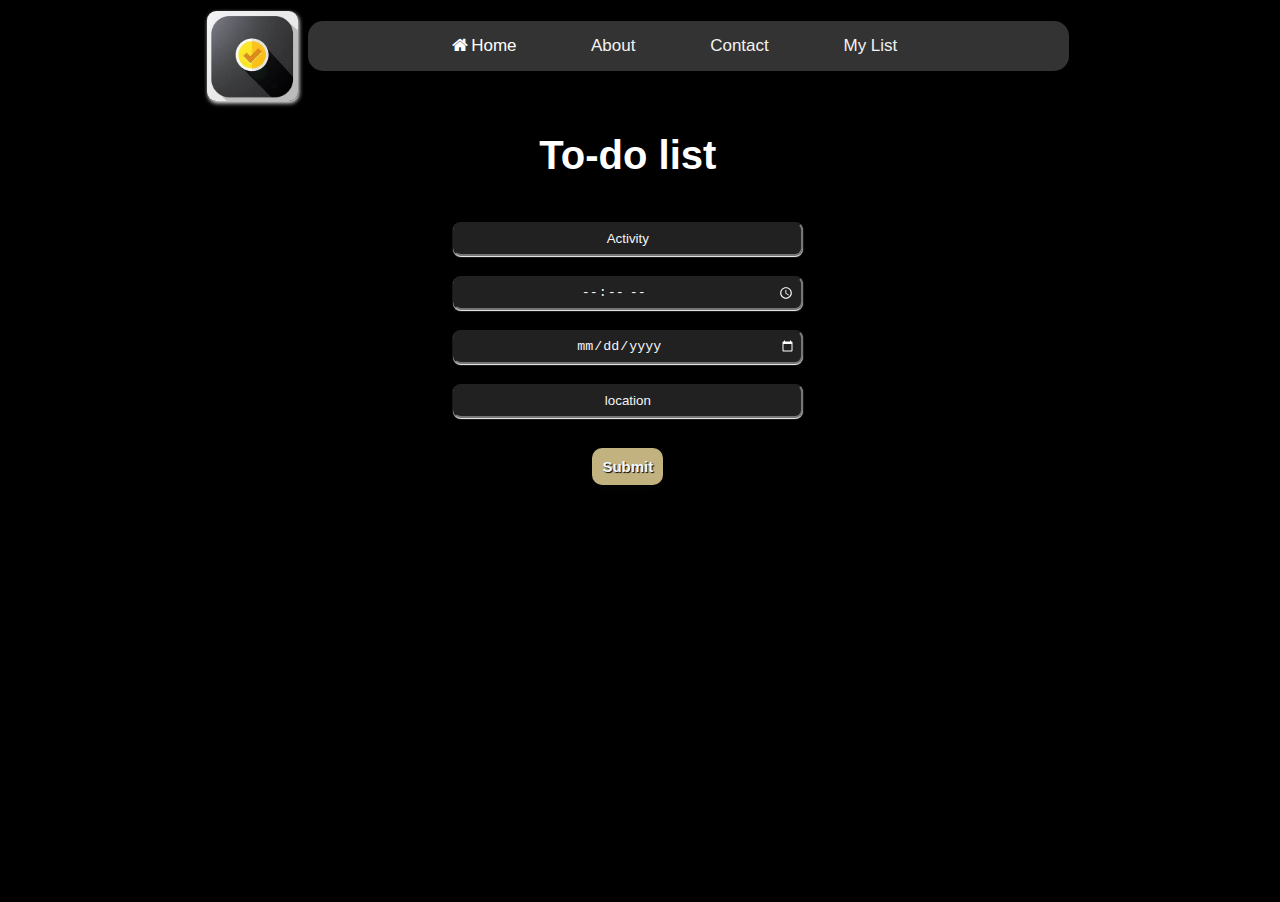
==== commit e3d7390d: "changes" ====
--- a/index.html
+++ b/index.html
@@ -22,8 +22,8 @@
       
           <nav class="topnav" id="myTopnav">
             <ul class="tabs">
-              <a data-tab-target="#homeEl" class="active tab">Home</a>
-              <a data-tab-target="#aboutEl" class="tab">About </a>
+              <a data-tab-target="#homeEl"  class="active tab"><i class="fa fa-fw fa-home"></i>Home</a>
+              <a data-tab-target="#aboutEl"  class="tab">About </a>
               <a data-tab-target="#contactEl" class="tab">Contact </a>
               <a data-tab-target="#myListEl" class="tab">My List </a>
 
@@ -118,8 +118,9 @@
                       <div id="myListEl" data-tab-content>
                       <div class="about">
                           <h3 class="myInfo">My List</h3>
-                          <input  id="searchbar" oninput="search()" type="search"
+                            <input  id="searchbar"   oninput="search()" type="search"
                           name="search" placeholder="Search ..">
+                          
                           <div  id="output">
                              <table>
                               <thead >
@@ -135,7 +136,8 @@
                               </tbody>
                              </table>
                           </div>
-                          <button class="btn-form" onclick="deletebBtn()">Delete</button><br>
+                          <button class="btn-form" onclick="deletebBtn()">Delete<i class="fa fa-trash" style="margin:5px"></i>
+                          </button><br>
                       
                       
                          </div>
--- a/styles.css
+++ b/styles.css
@@ -21,6 +21,7 @@
   
   .tabs {
     /* display: flex; */
+    
     display: inline-block;
     flex-direction: column;
     justify-content: space-around;
@@ -36,7 +37,6 @@
     margin-left: auto;
     padding :15px 10px;
     box-shadow: 0px 3px 1px black;
-
   }
   
   /* .tab {
@@ -69,6 +69,8 @@
 }
 body{
 background-color: black;
+
+
 /* display: flex;
     flex-flow: column; */
     /* min-height: 90vh; */
@@ -96,7 +98,7 @@
     margin: 0px 5px;
     text-align: center;
     color: white;
-    margin-top: 0%;
+    margin-bottom: 15%;
     
 
 }
@@ -143,12 +145,12 @@
 .form-inputs::-webkit-calendar-picker-indicator{
     filter: invert(100%);
   }
-    #searchbar{
+    /* #searchbar{
         margin-top: 5px;
         max-width: 30%;
        margin-left: 10px;
         
-    }
+    } */
 button{ 
     background: rgb(194,178,128);
     box-shadow: 0px 5px 5px rgb(4, 4, 4); 
@@ -340,7 +342,7 @@
     margin-right: auto;
     border-radius: 10px;
     margin-top: 5%;
-    margin-bottom: 20%;
+    /* margin-bottom: 20%; */
 
    
      /* padding-bottom: 5%; */
@@ -356,7 +358,7 @@
     border-radius: 10px;
     padding: 15px 45px 35px 45px;
     margin-top: 5%;
-    margin-bottom: 20%;
+    /* margin-bottom: 20%; */
 
    
 }
@@ -423,13 +425,13 @@
     min-height: 4vh; 
     max-width: 90vw;     
     font-size: 15px;
-    color: #212121;
+    color: #f7f4f4;
     box-shadow: 0px 1px 1px rgb(250, 247, 247);
     text-align: center;
-    
-
-
-}
+    background: white url("data:image/svg+xml,%3Csvg xmlns='http://www.w3.org/2000/svg' width='16' height='15'  class='bi bi-search' viewBox='0 0 16 18'%3E%3Cpath d='M11.742 10.344a6.5 6.5 0 1 0-1.397 1.398h-.001c.03.04.062.078.098.115l3.85 3.85a1 1 0 0 0 1.415-1.414l-3.85-3.85a1.007 1.007 0 0 0-.115-.1zM12 6.5a5.5 5.5 0 1 1-11 0 5.5 5.5 0 0 1 11 0z'%3E%3C/path%3E%3C/svg%3E") no-repeat 95% center;
+}
+
+
 
 textarea{
     height: 10vh; 
@@ -478,10 +480,12 @@
    
 
 } */
+
   @media screen and (max-width: 600px) {
     .topnav a:not(:first-child) {display: none;}
     .topnav a.nav-icon {
       float: right;
+      
       display: block;
     padding: 0px 5px 0px 10px;
     margin-top: 0px;
@@ -512,12 +516,16 @@
     }
     .about{
         max-width: 100%;
-        margin: 30% auto;
+        margin-left: auto;
+        margin-right: auto;
+        margin-top: 20%;
+        /* margin-bottom: 15%; */
         padding: 15px 25px 35px 25px;
 
     }
     .home{
-        margin: 30% auto;
+        
+        margin-top: 25%;
 
     }
      
@@ -547,6 +555,10 @@
 
 
     }
+    main{
+    margin-bottom: 30%;
+
+    }
     .tabs{
     padding :10px 10px;
     margin-top: 15px;
@@ -590,6 +602,7 @@
       margin-top: 20px;
       margin-right: 10px;
 
+      padding: 10px;
       
       
       
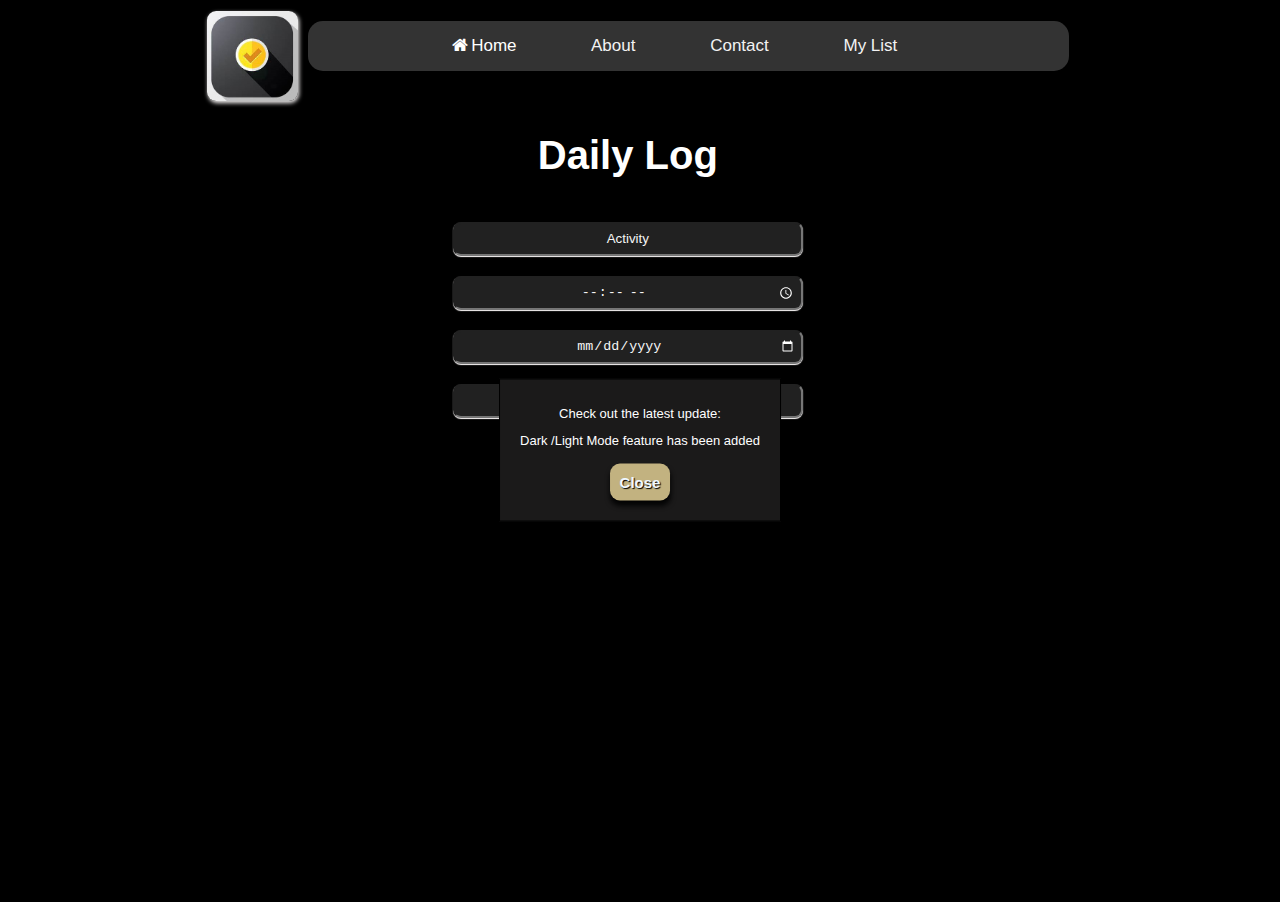
==== commit ef633583: "changes" ====
--- a/index.html
+++ b/index.html
@@ -11,7 +11,7 @@
   <meta name="viewport" content="width=device-width, initial-scale=1.0">
   <link rel="stylesheet" href="https://cdnjs.cloudflare.com/ajax/libs/font-awesome/4.7.0/css/font-awesome.min.css">
     <link rel="stylesheet" href="styles.css">
-    <title>To-do list</title>
+    <title>Daily Log</title>
 </head>
 <body>
     
@@ -40,7 +40,7 @@
                   <div class="tab-content">
                     <div id="homeEl" data-tab-content class="active">
                       <div class="home">
-                        <h1>To-do list</h1>
+                        <h1>Daily Log</h1>
                         <form role="form" onsubmit="toDo(event);">
                             <div class="form-group">
                                 <input class="form-inputs"  type="text" name="activity" id="activity" placeholder="Activity"  required>
@@ -154,7 +154,40 @@
               <p>
                 <code>Copyright (c) 2022 Vocabulary Checker</code>
               </p>
-        
+              <div  id="new-feature-popup">
+                <p class="new">Check out the latest update:</p>
+                <p class="new">Dark /Light Mode feature has been added</p>
+                <button id="close-popup">Close</button>
+              </div>
+              
+              <script>
+                if (!localStorage.getItem("popupShown")) {
+                  document.getElementById("new-feature-popup").style.display = "block";
+                  localStorage.setItem("popupShown", true);
+                }
+              
+                document.getElementById("close-popup").addEventListener("click", function() {
+                  document.getElementById("new-feature-popup").style.display = "none";
+                });
+              
+                
+              </script>
+              
+              <style>
+                #new-feature-popup {
+                  display: none;
+                  position: absolute;
+                  top: 50%;
+                  left: 50%;
+                  transform: translate(-50%, -50%);
+                  background-color: rgb(27, 26, 26);
+                  padding: 20px;
+                  border: 1px solid black;
+                }
+                .new{
+                  color: rgb(254, 254, 255);
+                }
+              </style>
           </footer>
           
           
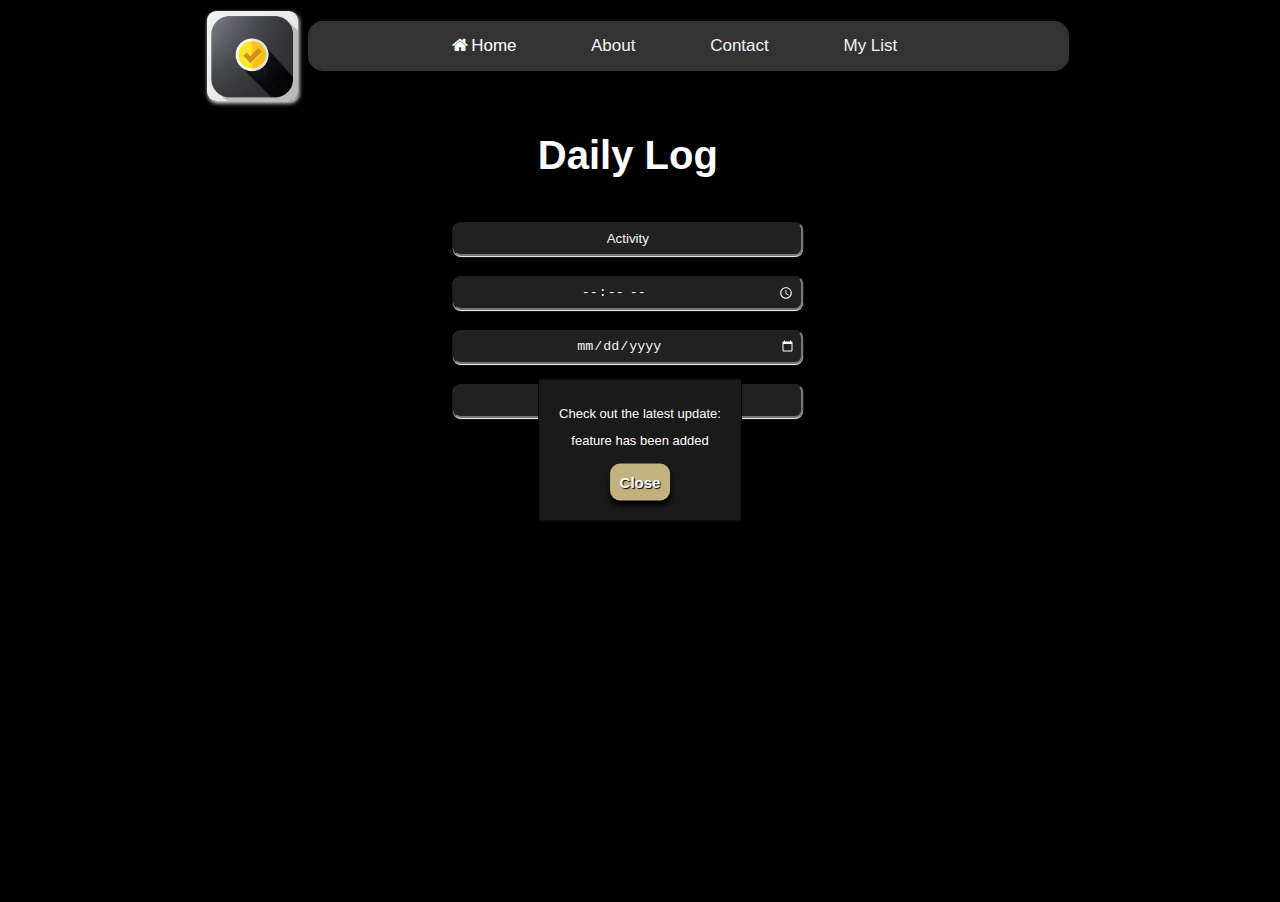
==== commit 6b07f7fb: "change" ====
--- a/index.html
+++ b/index.html
@@ -156,7 +156,7 @@
               </p>
               <div  id="new-feature-popup">
                 <p class="new">Check out the latest update:</p>
-                <p class="new">Dark /Light Mode feature has been added</p>
+                <p class="new">feature has been added</p>
                 <button id="close-popup">Close</button>
               </div>
               
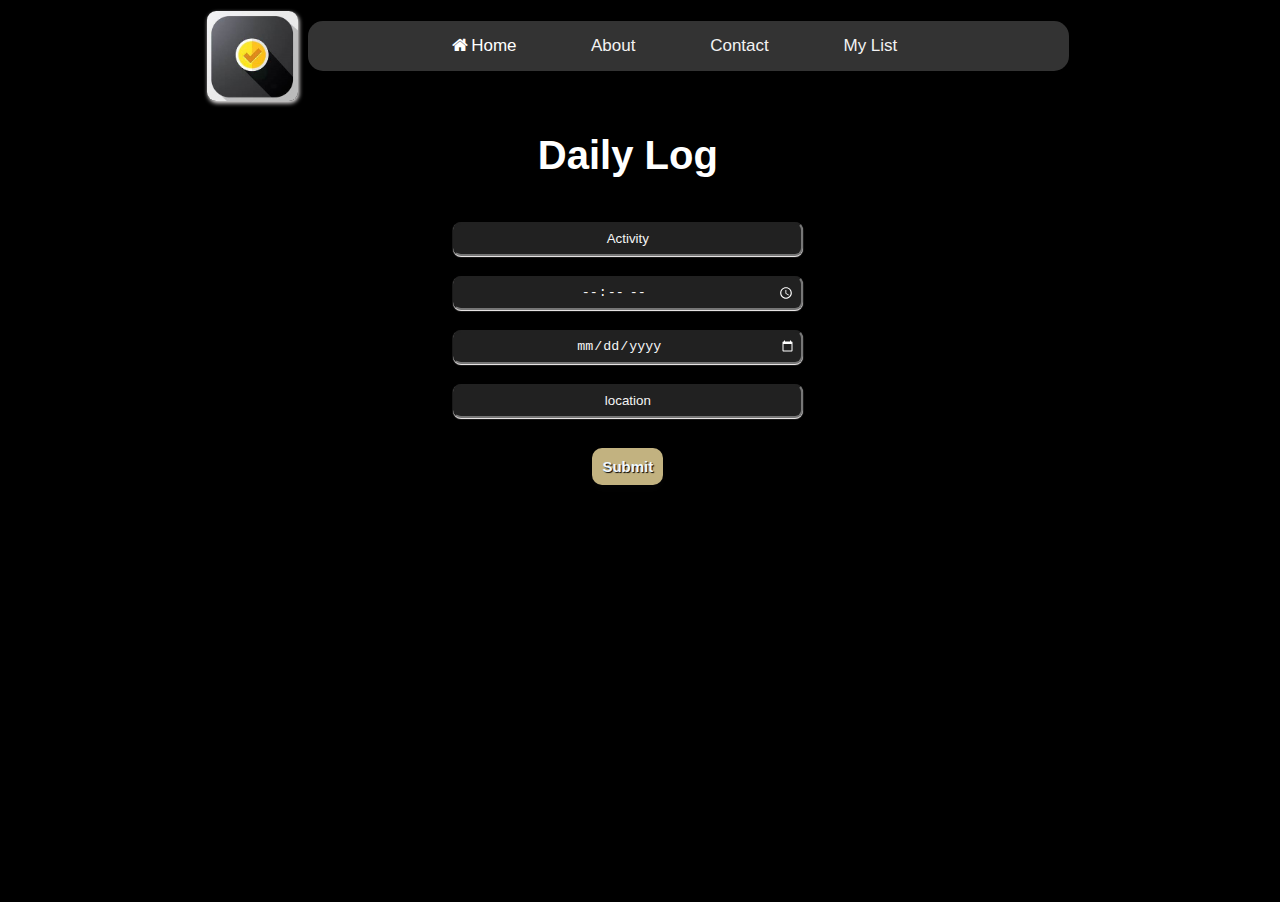
==== commit 6ea00f8d: "changes" ====
--- a/index.html
+++ b/index.html
@@ -7,6 +7,9 @@
   <meta propperty="og: description" content=" Vocabulary Checker is the right app for you to make  all your activities memorable. Use it now! ">
   <meta propperty="og: name" content="To-do list">
   <meta charset="UTF-8">
+  <link rel="preconnect" href="https://fonts.googleapis.com">
+<link rel="preconnect" href="https://fonts.gstatic.com" crossorigin>
+<link href="https://fonts.googleapis.com/css2?family=Henny+Penny&display=swap" rel="stylesheet">
   <meta http-equiv="X-UA-Compatible" content="IE=edge">
   <meta name="viewport" content="width=device-width, initial-scale=1.0">
   <link rel="stylesheet" href="https://cdnjs.cloudflare.com/ajax/libs/font-awesome/4.7.0/css/font-awesome.min.css">
@@ -35,7 +38,11 @@
         </header>
            
             <main>
-               
+               <!-- <div >
+                <button onclick="messageBtn()">Button</button>
+               </div> -->
+               <!-- <p id="showMessages"></p>  -->
+
                 
                   <div class="tab-content">
                     <div id="homeEl" data-tab-content class="active">
@@ -154,14 +161,24 @@
               <p>
                 <code>Copyright (c) 2022 Vocabulary Checker</code>
               </p>
-              <div  id="new-feature-popup">
-                <p class="new">Check out the latest update:</p>
-                <p class="new">feature has been added</p>
-                <button id="close-popup">Close</button>
+              <div id="close-popup">
+                <div   id="new-feature-popup">
+                  <p id="showMessages"  class="new"></p>
+                </div>
               </div>
               
+              
+            
+              
+             
+
+
+<!-- <div   id="new-feature-popup">
+                <p  id="close-popup" class="new">Welcome Back!</p>
+              </div>
+              
               <script>
-                if (!localStorage.getItem("popupShown")) {
+                if (localStorage.getItem("popupShown")) {
                   document.getElementById("new-feature-popup").style.display = "block";
                   localStorage.setItem("popupShown", true);
                 }
@@ -170,24 +187,26 @@
                   document.getElementById("new-feature-popup").style.display = "none";
                 });
               
-                
+                const target = document.getElementById("new-feature-popup");
+                window.onload = setInterval(() => target.style.opacity = '0', 1000)
               </script>
               
               <style>
                 #new-feature-popup {
                   display: none;
                   position: absolute;
-                  top: 50%;
+                  top: 17%;
                   left: 50%;
                   transform: translate(-50%, -50%);
-                  background-color: rgb(27, 26, 26);
+                  background-color: rgb(12, 18, 15);
                   padding: 20px;
-                  border: 1px solid black;
+                  border-radius: 20px;;
+                  border: 1px solid rgb(40, 33, 33);
                 }
                 .new{
                   color: rgb(254, 254, 255);
                 }
-              </style>
+              </style> -->
           </footer>
           
           
--- a/styles.css
+++ b/styles.css
@@ -10,7 +10,28 @@
 
 
 
-  
+  #new-feature-popup {
+    transition: opacity 1s;
+    text-shadow: 0 1px #8da1ff, -1px 0 #c0cbff, -1px 2px #8da1ff, -2px 1px #c0cbff,
+    -2px 3px #8da1ff, -3px 2px #c0cbff, -3px 2px #8da1ff, -2px 2px #c0cbff,
+    -2px 2px #8da1ff, -2px 2px #c0cbff, -2px 2px #8da1ff, -2px 2px #c0cbff,
+    -1px 1px #8da1ff, -1px 1px #c0cbff, -2px 2px #8da1ff, -2px 2px #c0cbff;
+    /* text-shadow: 0 1px #8da1ff, -1px 0 #c0cbff; */
+    font-family: 'Henny Penny', cursive;
+    display: none;
+    position: absolute;
+    top: 17%;
+    left: 50%;
+    transform: translate(-50%, -50%);
+    background-color: rgb(12, 18, 15);
+    padding: 10px;
+    border-radius: 20px;;
+    border: 1px solid rgb(40, 33, 33);
+  }
+  .new{
+    color: rgb(254, 254, 255);
+    font-size: 20px;
+  }
   .active[data-tab-content] {
     display: block;
     
@@ -425,7 +446,7 @@
     min-height: 4vh; 
     max-width: 90vw;     
     font-size: 15px;
-    color: #f7f4f4;
+    color: #121111;
     box-shadow: 0px 1px 1px rgb(250, 247, 247);
     text-align: center;
     background: white url("data:image/svg+xml,%3Csvg xmlns='http://www.w3.org/2000/svg' width='16' height='15'  class='bi bi-search' viewBox='0 0 16 18'%3E%3Cpath d='M11.742 10.344a6.5 6.5 0 1 0-1.397 1.398h-.001c.03.04.062.078.098.115l3.85 3.85a1 1 0 0 0 1.415-1.414l-3.85-3.85a1.007 1.007 0 0 0-.115-.1zM12 6.5a5.5 5.5 0 1 1-11 0 5.5 5.5 0 0 1 11 0z'%3E%3C/path%3E%3C/svg%3E") no-repeat 95% center;
@@ -498,6 +519,9 @@
   
    #logo{
     margin: 5px ;
+   }
+   #new-feature-popup{
+    width: 60%;
    }
     #searchbar{
         width: 50%;
